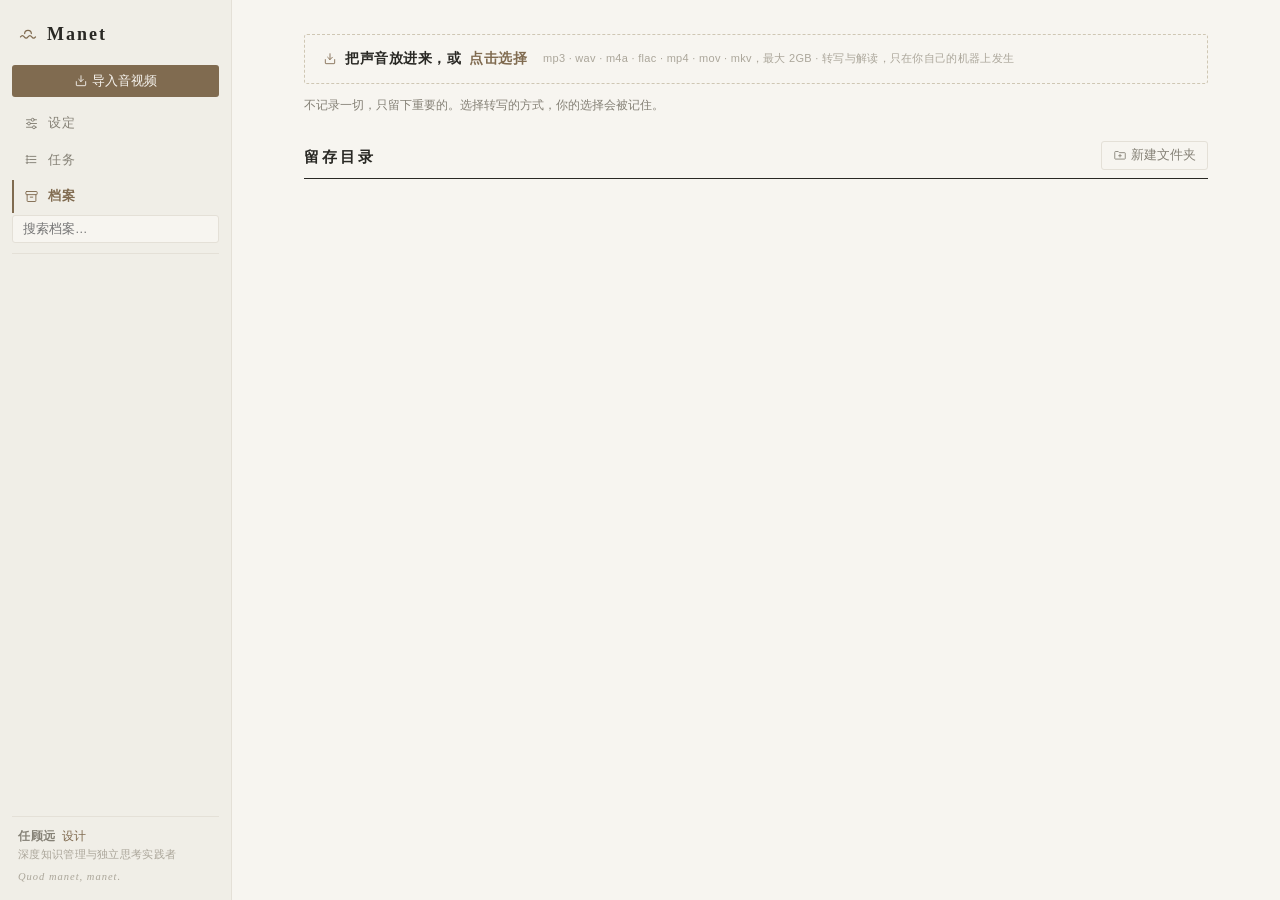
==== app/static/index.html @ 9076d41b "新建/重命名文件夹改用 Manet 输入弹窗 - 新增通用输入弹窗(标题、单行输入、Enter 确认、空值校验) - 替换首页新建文件夹、文件夹重命名与「移动到」内新建文件夹三处原生 prompt -" ====
<!DOCTYPE html>
<html lang="zh-CN">
<head>
<meta charset="UTF-8">
<meta name="viewport" content="width=device-width, initial-scale=1.0">
<title>Manet — 本地声音转写与解读</title>
<link rel="icon" href="data:image/svg+xml,%3Csvg xmlns='http://www.w3.org/2000/svg' viewBox='0 0 24 24' fill='none' stroke='%23806B50' stroke-width='1.5' stroke-linecap='round'%3E%3Cpath d='M8 11.5a4 4 0 0 1 8 0'/%3E%3Cpath d='M3 15.5q2.25 -3 4.5 0t4.5 0t4.5 0t4.5 0'/%3E%3C/svg%3E">
<script>
/* 主题先行:渲染前应用,避免夜间模式闪白 */
(function () {
  var p = localStorage.getItem("tw_theme") || "light";
  var n = p === "night" || (p === "auto" && matchMedia("(prefers-color-scheme: dark)").matches);
  document.documentElement.dataset.theme = n ? "night" : "light";
})();
</script>
<link rel="stylesheet" href="style.css?v=30">
</head>
<body>
<!-- ============ Manet 图标系统(sprite · 24 网格 · 线宽 1.5) ============ -->
<svg xmlns="http://www.w3.org/2000/svg" style="display:none" aria-hidden="true">
  <!-- 品牌标记:半圆落日 + 音波波纹地平线(波纹取代直线) -->
  <symbol id="i-mark" viewBox="0 0 24 24"><path d="M8 11.5a4 4 0 0 1 8 0"/><path d="M3 15.5q2.25 -3 4.5 0t4.5 0t4.5 0t4.5 0"/></symbol>
  <symbol id="i-archive" viewBox="0 0 24 24"><rect x="3" y="4" width="18" height="5" rx="1"/><path d="M5 9v10a1 1 0 0 0 1 1h12a1 1 0 0 0 1-1V9"/><line x1="10" y1="13" x2="14" y2="13"/></symbol>
  <symbol id="i-settings" viewBox="0 0 24 24"><line x1="4" y1="6" x2="11" y2="6"/><line x1="17" y1="6" x2="20" y2="6"/><circle cx="14" cy="6" r="2.4"/><line x1="4" y1="12" x2="5" y2="12"/><line x1="11" y1="12" x2="20" y2="12"/><circle cx="8" cy="12" r="2.4"/><line x1="4" y1="18" x2="13" y2="18"/><line x1="19" y1="18" x2="20" y2="18"/><circle cx="16" cy="18" r="2.4"/></symbol>
  <symbol id="i-import" viewBox="0 0 24 24"><path d="M4 13v6a1 1 0 0 0 1 1h14a1 1 0 0 0 1-1v-6"/><line x1="12" y1="3" x2="12" y2="13"/><polyline points="8 9 12 13 16 9"/></symbol>
  <symbol id="i-folder" viewBox="0 0 24 24"><path d="M3 7a1 1 0 0 1 1-1h5l2 2h9a1 1 0 0 1 1 1v9a1 1 0 0 1-1 1H4a1 1 0 0 1-1-1z"/></symbol>
  <symbol id="i-folder-new" viewBox="0 0 24 24"><path d="M3 7a1 1 0 0 1 1-1h5l2 2h9a1 1 0 0 1 1 1v9a1 1 0 0 1-1 1H4a1 1 0 0 1-1-1z"/><line x1="12" y1="11" x2="12" y2="15.5"/><line x1="9.8" y1="13.2" x2="14.2" y2="13.2"/></symbol>
  <symbol id="i-search" viewBox="0 0 24 24"><circle cx="11" cy="11" r="6.5"/><line x1="15.8" y1="15.8" x2="20" y2="20"/></symbol>
  <symbol id="i-more" viewBox="0 0 24 24"><circle class="f" cx="5" cy="12" r="1.6"/><circle class="f" cx="12" cy="12" r="1.6"/><circle class="f" cx="19" cy="12" r="1.6"/></symbol>
  <symbol id="i-back" viewBox="0 0 24 24"><polyline points="11 5 4 12 11 19"/><line x1="4" y1="12" x2="20" y2="12"/></symbol>
  <symbol id="i-edit" viewBox="0 0 24 24"><path d="M4 20l1.2-4.2L16.6 4.4a2 2 0 0 1 2.8 2.8L8 18.8z"/><line x1="14.6" y1="6.4" x2="17.4" y2="9.2"/></symbol>
  <symbol id="i-translate" viewBox="0 0 24 24"><line x1="4" y1="5" x2="13" y2="5"/><line x1="4" y1="9" x2="10" y2="9"/><line x1="17" y1="4" x2="17" y2="12"/><polyline points="14 9.5 17 12.5 20 9.5"/><line x1="7" y1="15" x2="20" y2="15"/><line x1="11" y1="19" x2="20" y2="19"/></symbol>
  <symbol id="i-globe" viewBox="0 0 24 24"><circle cx="12" cy="12" r="8"/><line x1="4" y1="12" x2="20" y2="12"/><path d="M12 4c2.5 2.4 4 5.1 4 8s-1.5 5.6-4 8c-2.5-2.4-4-5.1-4-8s1.5-5.6 4-8z"/></symbol>
  <symbol id="i-export" viewBox="0 0 24 24"><path d="M4 13v6a1 1 0 0 0 1 1h14a1 1 0 0 0 1-1v-6"/><line x1="12" y1="13" x2="12" y2="3"/><polyline points="8 7 12 3 16 7"/></symbol>
  <symbol id="i-mindmap" viewBox="0 0 24 24"><circle cx="6" cy="12" r="2.4"/><circle cx="17.5" cy="6" r="2.2"/><circle cx="17.5" cy="18" r="2.2"/><line x1="8.2" y1="10.9" x2="15.5" y2="7"/><line x1="8.2" y1="13.1" x2="15.5" y2="17"/></symbol>
  <symbol id="i-visual" viewBox="0 0 24 24"><line x1="4" y1="20" x2="20" y2="20"/><rect x="5.2" y="13" width="3.6" height="7" rx="1"/><rect x="10.2" y="9" width="3.6" height="11" rx="1"/><rect x="15.2" y="5" width="3.6" height="15" rx="1"/></symbol>
  <symbol id="i-read" viewBox="0 0 24 24"><path d="M2.5 12s3.5-6 9.5-6 9.5 6 9.5 6-3.5 6-9.5 6-9.5-6-9.5-6z"/><circle cx="12" cy="12" r="2.6"/></symbol>
  <symbol id="i-tasks" viewBox="0 0 24 24"><line x1="9" y1="7" x2="19" y2="7"/><line x1="9" y1="12" x2="19" y2="12"/><line x1="9" y1="17" x2="19" y2="17"/><circle class="f" cx="5" cy="7" r="1.4"/><circle class="f" cx="5" cy="12" r="1.4"/><circle class="f" cx="5" cy="17" r="1.4"/></symbol>
  <symbol id="i-title" viewBox="0 0 24 24"><line x1="5" y1="6" x2="19" y2="6"/><line x1="12" y1="6" x2="12" y2="19"/><line x1="9" y1="19" x2="15" y2="19"/></symbol>
  <symbol id="i-essay" viewBox="0 0 24 24"><rect x="5" y="3" width="14" height="18" rx="1.5"/><line x1="9.5" y1="7" x2="14.5" y2="7"/><line x1="8.5" y1="11" x2="15.5" y2="11"/><line x1="8.5" y1="14" x2="15.5" y2="14"/><line x1="8.5" y1="17" x2="13" y2="17"/></symbol>
  <symbol id="i-interpret" viewBox="0 0 24 24"><line x1="5" y1="4" x2="5" y2="20"/><line x1="5" y1="8" x2="7.5" y2="8"/><line x1="5" y1="15" x2="7.5" y2="15"/><line x1="11" y1="7" x2="20" y2="7"/><line x1="11" y1="12" x2="20" y2="12"/><line x1="11" y1="17" x2="17" y2="17"/></symbol>
  <symbol id="i-chat" viewBox="0 0 24 24"><path d="M4 6a2 2 0 0 1 2-2h12a2 2 0 0 1 2 2v8a2 2 0 0 1-2 2h-8l-4 4v-4H6a2 2 0 0 1-2-2z"/><path d="M10.6 8.6a1.7 1.7 0 1 1 2.4 1.9c-.6.3-1 .7-1 1.4"/><circle class="f" cx="12" cy="13.6" r="0.9"/></symbol>
  <symbol id="i-note" viewBox="0 0 24 24"><path d="M6 3h9l4 4v13a1 1 0 0 1-1 1H6a1 1 0 0 1-1-1V4a1 1 0 0 1 1-1z"/><path d="M15 3v4h4"/><line x1="8.5" y1="12" x2="15.5" y2="12"/><line x1="8.5" y1="16" x2="13" y2="16"/></symbol>
  <symbol id="i-play" viewBox="0 0 24 24"><path d="M8.5 5.5v13l10.5-6.5z"/></symbol>
  <symbol id="i-pause" viewBox="0 0 24 24"><line x1="9" y1="5.5" x2="9" y2="18.5"/><line x1="15" y1="5.5" x2="15" y2="18.5"/></symbol>
  <symbol id="i-volume" viewBox="0 0 24 24"><path d="M4 10v4h3l4 3.5v-11L7 10z"/><path d="M15 9.5a4 4 0 0 1 0 5"/><path d="M17.5 7.5a7 7 0 0 1 0 9"/></symbol>
  <symbol id="i-mute" viewBox="0 0 24 24"><path d="M4 10v4h3l4 3.5v-11L7 10z"/><line x1="16" y1="10" x2="20" y2="14"/><line x1="20" y1="10" x2="16" y2="14"/></symbol>
  <symbol id="i-speed" viewBox="0 0 24 24"><path d="M4.5 16.5a8.5 8.5 0 1 1 15 0"/><line x1="12" y1="16.5" x2="15.8" y2="11.6"/><circle class="f" cx="12" cy="16.5" r="1.4"/></symbol>
  <symbol id="i-done" viewBox="0 0 24 24"><circle cx="12" cy="12" r="8"/><polyline points="8.5 12.2 11 14.7 15.5 9.8"/></symbol>
  <symbol id="i-running" viewBox="0 0 24 24"><path d="M20 12a8 8 0 1 1-8-8"/></symbol>
  <symbol id="i-error" viewBox="0 0 24 24"><circle cx="12" cy="12" r="8"/><line x1="9.5" y1="9.5" x2="14.5" y2="14.5"/><line x1="14.5" y1="9.5" x2="9.5" y2="14.5"/></symbol>
  <symbol id="i-queue" viewBox="0 0 24 24"><circle cx="12" cy="12" r="8"/><circle class="f" cx="12" cy="12" r="1.6"/></symbol>
  <symbol id="i-wave" viewBox="0 0 24 24"><line x1="6" y1="10" x2="6" y2="14"/><line x1="10" y1="7" x2="10" y2="17"/><line x1="14" y1="4.5" x2="14" y2="19.5"/><line x1="18" y1="8.5" x2="18" y2="15.5"/></symbol>
  <symbol id="i-film" viewBox="0 0 24 24"><rect x="3" y="5" width="18" height="14" rx="1.5"/><line x1="7" y1="5" x2="7" y2="19"/><line x1="17" y1="5" x2="17" y2="19"/><line x1="3" y1="9.5" x2="7" y2="9.5"/><line x1="3" y1="14.5" x2="7" y2="14.5"/><line x1="17" y1="9.5" x2="21" y2="9.5"/><line x1="17" y1="14.5" x2="21" y2="14.5"/></symbol>
  <symbol id="i-punct" viewBox="0 0 24 24"><circle class="f" cx="8" cy="17" r="1.7"/><path d="M16 5c2 2.4 3 4.6 3 6.8 0 2.6-1.4 4.2-3.2 5.2"/></symbol>
  <symbol id="i-close" viewBox="0 0 24 24"><line x1="6" y1="6" x2="18" y2="18"/><line x1="18" y1="6" x2="6" y2="18"/></symbol>
  <symbol id="i-regen" viewBox="0 0 24 24"><path d="M20 12a8 8 0 1 1-2.5-5.8"/><polyline points="20 4 20 8.5 15.5 8.5"/></symbol>
  <symbol id="i-download" viewBox="0 0 24 24"><line x1="12" y1="4" x2="12" y2="14"/><polyline points="8 10 12 14 16 10"/><line x1="5" y1="19" x2="19" y2="19"/></symbol>
  <symbol id="i-fit" viewBox="0 0 24 24"><path d="M4 9V5a1 1 0 0 1 1-1h4"/><path d="M15 4h4a1 1 0 0 1 1 1v4"/><path d="M20 15v4a1 1 0 0 1-1 1h-4"/><path d="M9 20H5a1 1 0 0 1-1-1v-4"/></symbol>
  <symbol id="i-zoom-in" viewBox="0 0 24 24"><circle cx="11" cy="11" r="6.5"/><line x1="15.8" y1="15.8" x2="20" y2="20"/><line x1="11" y1="8.5" x2="11" y2="13.5"/><line x1="8.5" y1="11" x2="13.5" y2="11"/></symbol>
  <symbol id="i-zoom-out" viewBox="0 0 24 24"><circle cx="11" cy="11" r="6.5"/><line x1="15.8" y1="15.8" x2="20" y2="20"/><line x1="8.5" y1="11" x2="13.5" y2="11"/></symbol>
</svg>
<div id="app">

  <!-- ================= 侧边栏 ================= -->
  <aside id="sidebar">
    <div class="logo"><svg class="icon icon-20 logo-mark"><use href="#i-mark"/></svg>Manet</div>
    <button id="btn-side-upload" class="btn primary side-btn"><svg class="icon"><use href="#i-import"/></svg>导入音视频</button>
    <div id="nav-settings" class="nav-item"><svg class="icon"><use href="#i-settings"/></svg>设定</div>
    <div id="nav-jobs" class="nav-item" title="任务中心"><svg class="icon"><use href="#i-tasks"/></svg>任务<span id="nav-jobs-count" class="nav-count"></span></div>
    <div id="nav-home" class="nav-item active"><svg class="icon"><use href="#i-archive"/></svg>档案</div>
    <div class="side-search">
      <input id="search-input" type="search" placeholder="搜索档案…">
    </div>
    <div id="side-list" class="side-list"></div>
    <div class="side-foot">
      <div class="ab-name">任顾远<span>设计</span></div>
      <div>深度知识管理与独立思考实践者</div>
      <div class="ab-motto">Quod manet, manet.</div>
    </div>
  </aside>

  <!-- ================= 内容区 ================= -->
  <main id="main">

    <!-- ---------- 内容库(首页) ---------- -->
    <section id="view-home" class="view">
      <div class="home-scroll">
        <div id="dropzone" class="home-hero">
          <h2><svg class="icon icon-14" style="color:var(--accent)"><use href="#i-import"/></svg> 把声音放进来，或 <span class="link">点击选择</span></h2>
          <p class="hint">mp3 · wav · m4a · flac · mp4 · mov · mkv，最大 2GB ·
          转写与解读，只在你自己的机器上发生</p>
        </div>
        <div class="home-options">
          <div class="muted" style="font-size:12px">
            不记录一切，只留下重要的。选择转写的方式，你的选择会被记住。
          </div>
        </div>
        <div class="home-list-head">
          <h3>留存目录</h3>
          <span id="home-count" class="count"></span>
          <div class="spacer"></div>
          <button id="btn-new-folder" class="btn ghost sm"><svg class="icon"><use href="#i-folder-new"/></svg>新建文件夹</button>
        </div>
        <div id="folder-bar" class="folder-bar"></div>
        <div id="home-grid" class="card-grid"></div>
      </div>
    </section>

    <!-- ---------- 详情页(工作台) ---------- -->
    <section id="view-detail" class="view" hidden>

      <!-- 顶栏:返回 + 标题 + 操作 -->
      <div class="detail-topbar">
        <button id="btn-back" class="icon-btn" title="返回档案"><svg class="icon icon-18"><use href="#i-back"/></svg></button>
        <div class="title-block">
          <h2 id="detail-title" contenteditable="plaintext-only" title="点击可改名"></h2>
          <div id="detail-meta"></div>
        </div>
        <div class="topbar-actions">
          <button id="btn-aititle" class="btn ghost sm" title="换一个 AI 标题"><svg class="icon"><use href="#i-title"/></svg>新标题</button>
          <button id="btn-mindmap" class="btn ghost sm" title="思维导图"><svg class="icon"><use href="#i-mindmap"/></svg>脑图</button>
          <button id="btn-essay" class="btn ghost sm" title="把转写稿改写为精炼随笔"><svg class="icon"><use href="#i-essay"/></svg>随笔</button>
          <button id="btn-visual" class="btn ghost sm" title="把全文提炼成一张视觉卡片"><svg class="icon"><use href="#i-visual"/></svg>视觉化</button>
          <button id="btn-analyze" class="btn primary sm" title="AI 通读留存:摘要 / 章节 / 待办 / 关键词"><svg class="icon"><use href="#i-interpret"/></svg>AI 解读</button>
          <button id="btn-export" class="btn ghost sm"><svg class="icon"><use href="#i-export"/></svg>导出</button>
          <div class="dropdown">
            <button id="btn-more" class="btn ghost sm" title="更多操作"><svg class="icon"><use href="#i-more"/></svg></button>
            <div id="more-menu" class="dropdown-menu" hidden>
              <a id="menu-srt">导出 SRT 字幕</a>
              <a id="menu-burn">封装软字幕视频</a>
              <div class="cm-sep"></div>
              <a id="menu-move">移动到…</a>
              <a id="menu-polish">标点恢复</a>
              <a id="menu-retranscribe">重新转写…</a>
              <div class="cm-sep"></div>
              <a id="menu-delete" class="danger">删除档案…</a>
            </div>
          </div>
        </div>
      </div>

      <!-- 主体:左转写稿 + 右面板 -->
      <div class="detail-body">
        <div class="detail-left">
          <div class="video-display">
            <video id="player" playsinline></video>
          </div>
          <div class="transcript-toolbar">
            <button id="btn-translate" class="btn ghost sm"><svg class="icon"><use href="#i-translate"/></svg>翻译</button>
            <svg class="icon icon-14 lang-mark" title="显示语言"><use href="#i-globe"/></svg>
            <div class="seg-ctrl" id="lang-ctrl">
              <button data-mode="orig" class="active">原文</button>
              <button data-mode="zh">中文</button>
              <button data-mode="both">双语</button>
            </div>
            <div class="spacer"></div>
            <input id="transcript-search" class="tsearch" type="search" placeholder="搜索正文…">
            <button id="btn-read" class="btn ghost sm" title="阅读模式：点击正文不再跳转，可选中文本标注"><svg class="icon"><use href="#i-read"/></svg>阅读</button>
            <button id="btn-edit" class="btn ghost sm"><svg class="icon"><use href="#i-edit"/></svg>编辑</button>
            <button id="btn-save-edit" class="btn primary sm" hidden>保存修改</button>
          </div>
          <div id="transcript" class="transcript">
            <div class="empty-hint">加载中…</div>
          </div>
        </div>

        <div class="detail-right">
          <div class="tabs">
            <button class="tab active" data-tab="ai">解读</button>
            <button class="tab" data-tab="chat">问答</button>
            <button class="tab" data-tab="notes">札记</button>
            <button class="tab" data-tab="annot">批注<span id="annot-count" class="tab-count"></span></button>
            <button class="tab" data-tab="visual">视觉化<span id="visual-count" class="tab-count"></span></button>
          </div>
          <div id="tab-ai" class="tab-pane">
            <div id="ai-status" class="ai-status" hidden></div>
            <div id="ai-content" class="ai-content">
              <div class="empty-hint">点击右上角「AI 解读」——<br>摘要、章节速览、待办与关键词。</div>
            </div>
          </div>
          <div id="tab-chat" class="tab-pane" hidden>
            <div id="chat-messages" class="chat-messages">
              <div class="empty-hint">向这段留存提问，比如：<br>「这场发布会的主角是谁？」「总结一下关于小布的部分」<br>它不插话、不评判，只引用内容回答。</div>
            </div>
            <div class="chat-input-row">
              <textarea id="chat-input" rows="1" placeholder="输入问题，Enter 发送…"></textarea>
              <button id="btn-chat-send" class="btn primary sm">发送</button>
            </div>
          </div>
          <div id="tab-notes" class="tab-pane" hidden>
            <textarea id="my-notes" class="my-notes" placeholder="此刻的理解，值得留下。自动保存…"></textarea>
            <div id="notes-status" class="notes-status"></div>
          </div>
          <div id="tab-visual" class="tab-pane" hidden>
            <div id="visual-list" class="visual-list">
              <div class="empty-hint">点右上角「视觉化」把全文提炼成一张卡片，<br>或在阅读模式下选中一段文字单独视觉化。</div>
            </div>
          </div>
          <div id="tab-annot" class="tab-pane" hidden>
            <div id="annot-list" class="annot-list">
              <div class="empty-hint">阅读模式下选中文本，可高亮或写下评论。<br>所有批注会汇总在这里。</div>
            </div>
          </div>
        </div>
      </div>

      <!-- 底部播放器栏(固定) -->
      <div id="player-bar" class="player-bar">
        <button id="pb-play" class="pb-btn" title="播放/暂停(空格)"><svg class="icon icon-18"><use href="#i-play"/></svg></button>
        <span id="pb-cur" class="pb-time">00:00</span>
        <input id="pb-seek" type="range" min="0" max="1000" value="0" class="pb-seek">
        <span id="pb-dur" class="pb-time">00:00</span>
        <svg class="icon icon-14 speed-mark" title="播放倍速"><use href="#i-speed"/></svg>
        <select id="pb-speed" class="pb-speed" title="播放倍速">
          <option value="0.5">0.5×</option>
          <option value="0.75">0.75×</option>
          <option value="1" selected>1×</option>
          <option value="1.25">1.25×</option>
          <option value="1.5">1.5×</option>
          <option value="2">2×</option>
        </select>
        <button id="pb-mute" class="pb-btn" title="静音"><svg class="icon icon-18"><use href="#i-volume"/></svg></button>
      </div>
    </section>
  </main>
</div>

<!-- ============ 设置弹窗 ============ -->
<div id="settings-overlay" class="modal-overlay" hidden>
  <div class="modal-card">
    <div class="modal-head">
      <span class="mm-title"><svg class="icon"><use href="#i-settings"/></svg> 设定</span>
      <div class="spacer"></div>
      <button id="set-close" class="icon-btn" title="关闭"><svg class="icon"><use href="#i-close"/></svg></button>
    </div>
    <div class="modal-body">
      <div class="field-row" style="align-items:center;margin-bottom:6px">
        <label style="margin:0;flex-shrink:0">界面主题</label>
        <div class="spacer"></div>
        <div class="seg-ctrl" id="theme-ctrl">
          <button data-mode="light">昼</button>
          <button data-mode="night">夜</button>
          <button data-mode="auto">跟随系统</button>
        </div>
      </div>
      <!-- ── 板块一:模型设置 ── -->
      <div class="set-section first">
        <h5>模型设置</h5>
        <label>AI 服务地址(OpenAI 兼容格式)</label>
        <input id="set-base" type="text" placeholder="http://localhost:23333/v1">
        <label>API Key</label>
        <input id="set-key" type="password" autocomplete="off" placeholder="不需要则留空">
        <label>模型</label>
        <div class="field-row">
          <input id="set-model" list="model-list" placeholder="如 deepseek:deepseek-chat">
          <button id="set-fetch" class="btn ghost sm">获取可选模型</button>
        </div>
        <datalist id="model-list"></datalist>
        <label>转写引擎</label>
        <select id="set-asr" class="set-select">
          <option value="whisper">Whisper(多语种，推荐日语/英语内容)</option>
          <option value="paraformer">Paraformer(中文推荐，自带标点和说话人区分)</option>
          <option value="sensevoice">SenseVoice(速度最快，标点由 AI 补全)</option>
        </select>
      </div>

      <!-- ── 板块二:改写设置 ── -->
      <div class="set-section">
        <h5>改写设置</h5>
        <label>翻译引擎</label>
        <div class="seg-ctrl" id="tr-mode-ctrl" style="width:100%">
          <button data-mode="local" class="active" style="flex:1">本地模型（免费、离线）</button>
          <button data-mode="api" style="flex:1">API 服务(同上)</button>
        </div>
        <div id="tr-local-box" style="margin-top:8px">
          <div class="field-row">
            <button id="btn-dl-local" class="btn ghost sm"><svg class="icon"><use href="#i-download"/></svg>下载 / 更新模型</button>
            <span id="local-model-status" class="muted" style="font-size:11.5px;align-self:center"></span>
          </div>
          <div style="margin-top:6px">
            <span class="link" id="btn-toggle-repo" style="font-size:11.5px">更换模型仓库 ▸</span>
            <input id="set-local-repo" type="text" hidden placeholder="HF 仓库，如 mlx-community/Qwen2.5-3B-Instruct-4bit">
          </div>
        </div>
        <label class="check-row" style="margin-top:12px">
          <input type="checkbox" id="set-polish"> 转写后自动用 AI 恢复标点
        </label>
        <label style="margin-top:12px">随笔生成提示词</label>
        <textarea id="set-essay-prompt" rows="5" placeholder="留空使用默认。占位符 {transcript} 会被替换为转写稿全文。"></textarea>
        <p class="muted tiny" style="margin-top:4px">自定义随笔的写作要求;留空则使用内置默认提示词。</p>
      </div>

      <div id="set-result" class="set-result"></div>
      <p class="muted tiny">所有设定只留在本机，修改后立即生效。</p>
    </div>
    <div class="modal-foot">
      <button id="set-test" class="btn ghost">测试连接</button>
      <div class="spacer"></div>
      <button id="set-save" class="btn primary">保存</button>
    </div>
  </div>
</div>

<!-- ============ 新建转写配置弹窗 ============ -->
<div id="new-overlay" class="modal-overlay" hidden>
  <div class="modal-card">
    <div class="modal-head">
      <span class="mm-title" id="new-title">留下这段声音</span>
      <div class="spacer"></div>
      <button id="new-close" class="icon-btn" title="关闭"><svg class="icon"><use href="#i-close"/></svg></button>
    </div>
    <div class="modal-body">
      <div id="new-file" class="new-file"></div>
      <label>转写引擎</label>
      <select id="new-engine" class="set-select">
        <option value="whisper">Whisper(多语种，推荐日语/英语内容)</option>
        <option value="paraformer">Paraformer(中文推荐，自带标点和说话人区分)</option>
        <option value="sensevoice">SenseVoice(速度最快，标点由 AI 补全)</option>
      </select>
      <label>语言</label>
      <select id="new-language" class="set-select">
        <option value="">自动检测</option>
        <option value="zh">中文</option>
        <option value="en">英文</option>
        <option value="ja">日文</option>
        <option value="ko">韩文</option>
        <option value="yue">粤语</option>
      </select>
      <label class="check-row" style="margin-top:14px">
        <input type="checkbox" id="new-translate"> 转写完成后自动翻译成中文
      </label>
      <label style="margin-top:14px">热词（可选，逗号分隔，提升专有名词识别）</label>
      <input id="new-hotwords" type="text" placeholder="如：ColorOS、小布、王小明">
      <p class="muted tiny">你的选择会被记住，下次自动填好。不是所有话都值得留下，但有些必须仍在。</p>
    </div>
    <div class="modal-foot">
      <button id="new-cancel" class="btn ghost">取消</button>
      <div class="spacer"></div>
      <button id="new-start" class="btn primary">开始转写</button>
    </div>
  </div>
</div>

<!-- ============ 思维导图弹窗 ============ -->
<div id="mm-overlay" class="modal-overlay" hidden>
  <div class="modal-card" style="width:88vw;height:82vh;max-width:none;max-height:none">
    <div class="modal-head">
      <span class="mm-title"><svg class="icon"><use href="#i-mindmap"/></svg> 思维导图</span>
      <span id="mm-status" class="muted" style="font-size:12px"></span>
      <div class="spacer"></div>
      <span class="zoom-ctrl">
        <button id="mm-zoom-out" class="icon-btn" title="缩小"><svg class="icon"><use href="#i-zoom-out"/></svg></button>
        <button id="mm-zoom-in" class="icon-btn" title="放大"><svg class="icon"><use href="#i-zoom-in"/></svg></button>
      </span>
      <button id="mm-fit" class="btn ghost sm"><svg class="icon"><use href="#i-fit"/></svg>适应</button>
      <button id="mm-regen" class="btn ghost sm"><svg class="icon"><use href="#i-regen"/></svg>重新生成</button>
      <button id="mm-export" class="btn ghost sm"><svg class="icon"><use href="#i-download"/></svg>PNG</button>
      <button id="mm-close" class="icon-btn" title="关闭(Esc)"><svg class="icon"><use href="#i-close"/></svg></button>
    </div>
    <div id="mm-wrap" style="flex:1;min-height:0;background:var(--paper2);overflow:hidden;border-radius:0 0 5px 5px">
      <svg id="mm-svg" style="width:100%;height:100%;display:block;cursor:grab"></svg>
    </div>
  </div>
</div>

<!-- ============ 随笔弹窗 ============ -->
<div id="essay-overlay" class="modal-overlay" hidden>
  <div class="modal-card" style="width:min(860px,92vw);height:82vh;max-width:none;max-height:none">
    <div class="modal-head">
      <span class="mm-title"><svg class="icon"><use href="#i-essay"/></svg> 随笔</span>
      <span id="essay-status" class="muted" style="font-size:12px"></span>
      <div class="spacer"></div>
      <button id="essay-regen" class="btn ghost sm"><svg class="icon"><use href="#i-regen"/></svg>重新生成</button>
      <button id="essay-export-obsidian" class="btn ghost sm"><svg class="icon"><use href="#i-note"/></svg>导出 Obsidian</button>
      <button id="essay-close" class="icon-btn" title="关闭(Esc)"><svg class="icon"><use href="#i-close"/></svg></button>
    </div>
    <div id="essay-body" class="essay-body"></div>
  </div>
</div>

<!-- 任务球 + 任务中心 -->
<button id="job-fab" class="job-fab" hidden title="任务中心">
  <span id="job-fab-icon"></span><span id="job-fab-count"></span>
</button>
<div id="jobs-overlay" class="modal-overlay" hidden>
  <div class="modal-card jobs-card">
    <div class="modal-head">
      <span class="mm-title"><svg class="icon"><use href="#i-tasks"/></svg> 任务</span>
      <div class="spacer"></div>
      <button id="jobs-clear" class="btn ghost sm" title="清除任务记录">
        <svg class="icon icon-14"><use href="#i-archive"/></svg>清除记录
      </button>
      <button id="jobs-close" class="icon-btn" title="关闭"><svg class="icon"><use href="#i-close"/></svg></button>
    </div>
    <div id="jobs-filters" class="jobs-filters"></div>
    <div id="jobs-list" class="jobs-list"></div>
  </div>
</div>

<!-- 清除任务记录 -->
<div id="clear-overlay" class="modal-overlay on-top" hidden>
  <div class="modal-card" style="width:420px">
    <div class="modal-head">
      <span class="mm-title"><svg class="icon"><use href="#i-archive"/></svg> 清除任务记录</span>
      <div class="spacer"></div>
      <button id="clear-close" class="icon-btn" title="关闭"><svg class="icon"><use href="#i-close"/></svg></button>
    </div>
    <div class="modal-body">
      <p class="clear-lead">清除选定时间之前的任务记录，以及这些记录的录音、转写与衍生内容。此操作不可恢复。</p>
      <div class="seg-ctrl clear-days" id="clear-days">
        <button data-days="3">3 天前</button>
        <button data-days="7" class="active">7 天前</button>
        <button data-days="30">30 天前</button>
      </div>
      <p class="muted tiny" id="clear-estimate"></p>
      <p class="muted tiny">正在使用、排队或运行中的任务会自动保留。</p>
    </div>
    <div class="modal-foot">
      <div class="spacer"></div>
      <button id="clear-cancel" class="btn ghost">取消</button>
      <button id="clear-confirm" class="btn ghost danger">清除记录</button>
    </div>
  </div>
</div>

<!-- 通用确认 -->
<div id="confirm-overlay" class="modal-overlay on-top" hidden>
  <div class="modal-card" style="width:400px">
    <div class="modal-head">
      <span class="mm-title"><svg class="icon"><use id="confirm-icon" href="#i-mark"/></svg> <span id="confirm-title">确认</span></span>
      <div class="spacer"></div>
      <button id="confirm-close" class="icon-btn" title="关闭"><svg class="icon"><use href="#i-close"/></svg></button>
    </div>
    <div class="modal-body">
      <p class="clear-lead" id="confirm-text"></p>
    </div>
    <div class="modal-foot">
      <div class="spacer"></div>
      <button id="confirm-cancel" class="btn ghost">取消</button>
      <button id="confirm-ok" class="btn ghost danger">确定</button>
    </div>
  </div>
</div>

<!-- 通用输入 -->
<div id="input-overlay" class="modal-overlay on-top" hidden>
  <div class="modal-card" style="width:400px">
    <div class="modal-head">
      <span class="mm-title"><svg class="icon"><use id="input-icon" href="#i-folder-new"/></svg> <span id="input-title">新建文件夹</span></span>
      <div class="spacer"></div>
      <button id="input-close" class="icon-btn" title="关闭"><svg class="icon"><use href="#i-close"/></svg></button>
    </div>
    <div class="modal-body">
      <input id="input-field" type="text" autocomplete="off">
      <p class="muted tiny" id="input-hint"></p>
    </div>
    <div class="modal-foot">
      <div class="spacer"></div>
      <button id="input-cancel" class="btn ghost">取消</button>
      <button id="input-ok" class="btn primary">确定</button>
    </div>
  </div>
</div>

<!-- 导出弹窗 -->
<div id="export-overlay" class="modal-overlay" hidden>
  <div class="modal-card" style="width:460px">
    <div class="modal-head">
      <span class="mm-title"><svg class="icon"><use href="#i-export"/></svg> 导出</span>
      <div class="spacer"></div>
      <button id="export-close" class="icon-btn" title="关闭"><svg class="icon"><use href="#i-close"/></svg></button>
    </div>
    <div class="modal-body">
      <div class="set-section first">
        <h5>导出内容</h5>
        <div class="check-grid">
          <label class="check-row"><input type="checkbox" id="ex-original" checked> 原文</label>
          <label class="check-row"><input type="checkbox" id="ex-translation"> 译文</label>
          <label class="check-row"><input type="checkbox" id="ex-timestamps" checked> 时间戳</label>
          <label class="check-row"><input type="checkbox" id="ex-highlights"> 高亮</label>
          <label class="check-row"><input type="checkbox" id="ex-comments"> 评论</label>
          <label class="check-row"><input type="checkbox" id="ex-analysis"> AI 解读</label>
          <label class="check-row"><input type="checkbox" id="ex-chat"> 问答</label>
          <label class="check-row"><input type="checkbox" id="ex-notes"> 札记</label>
        </div>
        <p class="muted tiny" id="ex-hint" style="margin-top:8px">Markdown 格式，原文分段与转写框一致。</p>
      </div>
      <div class="set-section">
        <h5>导出文件夹</h5>
        <input id="ex-dir" type="text" list="ex-dir-history" placeholder="~/Downloads/Manet">
        <datalist id="ex-dir-history"></datalist>
        <p class="muted tiny">本机路径;文件夹不存在时自动创建。历史路径会记住。</p>
      </div>
    </div>
    <div class="modal-foot">
      <div class="spacer"></div>
      <button id="ex-save" class="btn primary"><svg class="icon"><use href="#i-download"/></svg>导出</button>
    </div>
  </div>
</div>

<!-- 视觉化详情 -->
<div id="visual-overlay" class="modal-overlay" hidden>
  <div class="modal-card" style="width:min(920px,92vw);height:88vh;max-width:none;max-height:none">
    <div class="modal-head">
      <span class="mm-title"><svg class="icon"><use href="#i-visual"/></svg> 视觉化</span>
      <span id="visual-kind" class="muted" style="font-size:11.5px"></span>
      <div class="spacer"></div>
      <button id="visual-full" class="btn ghost sm" hidden><svg class="icon"><use href="#i-visual"/></svg>全文视觉化</button>
      <button id="visual-regen" class="btn ghost sm"><svg class="icon"><use href="#i-regen"/></svg>重新生成</button>
      <button id="visual-png" class="btn ghost sm"><svg class="icon"><use href="#i-download"/></svg>PNG</button>
      <button id="visual-close" class="icon-btn" title="关闭"><svg class="icon"><use href="#i-close"/></svg></button>
    </div>
    <div id="visual-body" class="visual-body"></div>
  </div>
</div>

<!-- 阅读模式:选中文本后的批注浮条 -->
<div id="hl-toolbar" class="hl-toolbar" hidden>
  <button class="hl-btn" data-act="hl"><span class="hl-dot"></span>高亮</button>
  <button class="hl-btn" data-act="cmt">评论</button>
  <button class="hl-btn" data-act="vis">视觉化</button>
  <span class="hl-sep"></span>
  <button id="hl-remove" class="hl-remove" title="取消所选区间的高亮与评论">取消</button>
</div>

<!-- 评论编辑浮层 -->
<div id="cmt-editor" class="cmt-editor" hidden>
  <textarea id="cmt-text" rows="3" placeholder="写下你的评论…(⌘/Ctrl+Enter 保存)"></textarea>
  <div class="cmt-actions">
    <button id="cmt-cancel" class="btn ghost sm">取消</button>
    <button id="cmt-save" class="btn primary sm">保存</button>
  </div>
</div>

<!-- 卡片管理菜单 -->
<div id="card-menu" class="dropdown-menu floating" hidden></div>

<input type="file" id="file-input" hidden>
<div id="toast" class="toast" hidden></div>
<script src="visual.js?v=2"></script>
<script src="app.js?v=32"></script>
</body>
</html>
---- app/static/style.css ----
/* ============ Light Academia × Editorial Design ============
   暖白底 · 墨灰字 · 复古棕点缀 · 细分隔线 · 宋体正文
   层级靠排版与留白建立,不靠色块与圆角。 */
:root {
  --bg: #F7F5F0;          /* 页面背景:暖白 */
  --side: #F0EEE7;        /* 侧边栏:象牙白 */
  --card: #FFFFFF;        /* 内容区域:纯白 */
  --border: #E4E0D7;      /* 分隔线:浅暖灰 */
  --text: #292824;        /* 主要文字:墨灰 */
  --text-2: #858176;      /* 次要文字:灰褐 */
  --text-3: #ABA69A;      /* 弱化元数据 */
  --accent: #806B50;      /* 强调色:复古棕 */
  --accent-soft: #EFEBE1; /* 强调浅底 */
  --hover: #F2EFE7;       /* 悬停暖底 */
  --danger: #A6503C;      /* 砖红 */
  --ok: #6E8B5E;          /* 鼠尾草绿 */
  --warn: #9A7B2F;        /* 赭黄 */
  --radius: 3px;
  --sidebar-w: 232px;
  /* 动效令牌:短、轻、减速落地 */
  --t-fast: .16s;
  --t-base: .26s;
  --t-slow: .36s;
  --ease-out: cubic-bezier(.25, .8, .3, 1);
  --field: #FFFFFF;        /* 输入面 */
  --paper2: #FBFAF6;       /* 纸面(随笔/脑图/toast) */
  --line-warm: #CFC7B4;    /* 暖细线(导入栏/脑图连线) */
  --input-border: #C6BFAE; /* 输入/复选描边 */
  --on-accent: #F7F5F0;    /* 强调面上的字 */
  --sans: -apple-system, "SF Pro Text", "PingFang SC", "Helvetica Neue", sans-serif;
  --serif: "Songti SC", "Noto Serif CJK SC", "Source Han Serif SC", "STSong", "SimSun", serif;
}

[hidden] { display: none !important; }
* { box-sizing: border-box; margin: 0; padding: 0; }

/* ============ 图标系统:24 网格 · 线宽 1.5 · currentColor 取色 ============ */
.icon {
  width: 16px; height: 16px; flex-shrink: 0;
  stroke: currentColor; fill: none;
  stroke-width: 1.5; stroke-linecap: round; stroke-linejoin: round;
  vertical-align: -3px;
}
.icon .f { fill: currentColor; stroke: none; }   /* 局部填充:状态点/瞳孔 */
.icon-14 { width: 14px; height: 14px; }
.icon-18 { width: 18px; height: 18px; }
.icon-20 { width: 20px; height: 20px; }
.icon.spin { animation: spin .9s linear infinite; }
.btn .icon { width: 14px; height: 14px; }
.nav-item .icon { width: 15px; height: 15px; }
.icon-btn .icon { width: 17px; height: 17px; vertical-align: -3px; }
.pb-btn .icon { width: 18px; height: 18px; vertical-align: 0; }
button:disabled .icon, .btn:disabled .icon { opacity: .45; }
.icon.on-dark, .on-dark .icon { color: #F7F5F0; }   /* 深色媒体画面适配 */
.logo { display: flex; align-items: center; gap: 9px; }
.logo-mark { color: var(--accent); }
.nav-item { display: flex; align-items: center; gap: 9px; }
.lang-mark, .speed-mark { color: var(--text-3); }
.card-menu-btn .icon { vertical-align: -2px; }
#job-fab-icon { display: flex; }
.mm-title { display: inline-flex; align-items: center; gap: 7px; }
.f-chip { display: inline-flex; align-items: center; gap: 6px; }
.home-hero h2 { display: flex; align-items: center; gap: 8px; }
.job-row .j-icon { display: flex; color: var(--accent); }
.job-row.err .j-icon { color: var(--danger); }
.job-row.done .j-icon { color: var(--ok); }
.job-row.paused .j-icon { color: var(--warn); }
.job-row.stop .j-icon { color: var(--text-3); }
html, body { height: 100%; }
body {
  font-family: var(--sans);
  font-size: 14px; line-height: 1.6;
  background: var(--bg); color: var(--text); overflow: hidden;
}
#app { display: flex; height: 100vh; }

/* ================= 侧边栏 ================= */
#sidebar {
  width: var(--sidebar-w); flex-shrink: 0; background: var(--side);
  border-right: 1px solid var(--border);
  display: flex; flex-direction: column; padding: 18px 12px 12px;
}
.logo {
  font-family: var(--serif); font-size: 18px; font-weight: 700;
  padding: 2px 6px 16px; letter-spacing: 2px; color: var(--text);
}
.logo span { color: var(--accent); font-weight: 400; margin-left: 4px; font-style: italic; }

.btn {
  border: none; border-radius: var(--radius); cursor: pointer; font-size: 13px;
  padding: 7px 14px; transition: color var(--t-fast), background var(--t-fast), border-color var(--t-fast);
  font-family: inherit; display: inline-flex; align-items: center; gap: 4px;
}
.btn.primary { background: var(--accent); color: var(--on-accent); }
.btn.primary:hover { background: #6B5840; }
.btn.primary:disabled { background: #C9BDA9; cursor: not-allowed; }
.btn.ghost { background: transparent; border: 1px solid var(--border); color: var(--text-2); }
.btn.ghost:hover { border-color: var(--accent); color: var(--accent); }
.btn.ghost:disabled { color: #C6C0B2; cursor: not-allowed; }
.btn.sm { padding: 5px 11px; font-size: 12.5px; }
.btn.danger { color: var(--danger); border-color: #E3C9C2; }
.btn.danger:hover { background: #F6EDEA; }
.btn.on { background: var(--accent-soft); color: var(--accent); border-color: var(--accent); }

/* 阅读模式:正文可自由选中,不再有可点击的悬停暗示 */
.reading .para { cursor: text; }
.reading .para:hover { background: transparent; }

/* 正文批注:高亮=单一鼠尾草绿底;评论=复古棕虚线下划线 */
.seg.hl { background: #E3ECE0; box-shadow: 0 0 0 1px #E3ECE0; }
[data-theme="night"] .seg.hl { background: #33423A; box-shadow: 0 0 0 1px #33423A; }
.seg.cm { text-decoration: underline dashed var(--accent); text-decoration-thickness: 1px; text-underline-offset: 4px; }

/* 选中文本后的批注浮条 */
.hl-toolbar {
  position: fixed; z-index: 90; display: flex; align-items: center; gap: 10px;
  background: var(--paper2); border: 1px solid var(--border);
  border-left: 2px solid var(--accent); border-radius: var(--radius);
  padding: 6px 11px; box-shadow: 0 3px 14px rgba(41, 40, 36, .10);
}
.hl-btn { display: inline-flex; align-items: center; gap: 6px; border: none; background: transparent;
  font-size: 11.5px; color: var(--text); cursor: pointer; letter-spacing: .5px; padding: 0; }
.hl-btn:hover { color: var(--accent); }
.hl-dot { width: 13px; height: 13px; border-radius: 50%; background: #8FB58A; border: 1px solid rgba(41,40,36,.14); }
.hl-sep { width: 1px; height: 15px; background: var(--border); }
.hl-remove { border: none; background: transparent; font-size: 11.5px; color: var(--text-2); cursor: pointer; letter-spacing: .5px; }
.hl-remove:hover { color: var(--danger); }

/* 评论编辑浮层 */
.cmt-editor {
  position: fixed; z-index: 91; width: 320px; display: flex; flex-direction: column; gap: 8px;
  background: var(--paper2); border: 1px solid var(--border); border-left: 2px solid var(--accent);
  border-radius: var(--radius); padding: 10px 12px; box-shadow: 0 3px 14px rgba(41, 40, 36, .10);
}
.cmt-editor textarea {
  width: 100%; resize: vertical; min-height: 64px; border: 1px solid var(--border);
  border-radius: var(--radius); padding: 7px 9px; font-size: 12.5px; line-height: 1.7;
  font-family: inherit; background: var(--field); color: var(--text);
}
.cmt-editor textarea:focus { outline: none; border-color: var(--accent); }
.cmt-actions { display: flex; justify-content: flex-end; gap: 6px; }

/* 批注清单(右栏) */
.annot-list { flex: 1; overflow-y: auto; padding: 6px 16px 16px; }
.annot-item { padding: 12px 2px; border-bottom: 1px solid var(--border); }
.an-head { display: flex; align-items: baseline; gap: 10px; margin-bottom: 6px; }
.an-kind { font-size: 10.5px; color: var(--accent); letter-spacing: 1.5px; }
.an-time { margin-left: auto; font-size: 10.5px; color: var(--text-3); font-variant-numeric: tabular-nums; }
/* 原文=引文格式(左侧细线引用);用户评论=普通正文格式 */
.an-text {
  font-family: var(--serif); font-size: 13.5px; line-height: 1.9; color: var(--text-2);
  border-left: 2px solid var(--border); padding: 2px 0 2px 11px;
}
.an-cmt { margin-top: 9px; font-size: 13px; line-height: 1.8; color: var(--text); }
.an-acts { display: flex; gap: 14px; margin-top: 8px; }
.an-acts button { border: none; background: transparent; font-size: 11.5px; color: var(--text-2); cursor: pointer; letter-spacing: .5px; padding: 0; }
.an-acts button:hover { color: var(--accent); }
.an-acts button.an-del { margin-left: auto; }
.an-acts button.an-del:hover { color: var(--danger); }

/* 定位闪烁 */
.para.locate-flash { background: var(--accent-soft); border-radius: var(--radius); }
.tab-count { font-size: 10px; color: var(--accent); margin-left: 3px; }

.side-btn { width: 100%; margin-bottom: 8px; justify-content: center; }

.nav-item {
  padding: 6px 10px; border-left: 2px solid transparent;
  font-size: 13px; cursor: pointer; color: var(--text-2);
  margin: 2px 0; transition: color var(--t-fast), border-color var(--t-fast); letter-spacing: .5px;
}
.nav-item:hover { color: var(--text); }
.nav-item.active { border-left-color: var(--accent); color: var(--accent); font-weight: 600; }
.nav-count { margin-left: auto; font-size: 10.5px; color: var(--text-3); letter-spacing: .5px; }
.nav-count.live { color: var(--warn); }

.side-search input {
  width: 100%; padding: 6px 10px; border: 1px solid var(--border);
  border-radius: var(--radius); font-size: 12.5px; background: var(--bg); color: var(--text);
}
.side-search input { transition: border-color var(--t-fast), background var(--t-fast); }
.side-search input:focus { outline: none; border-color: var(--accent); background: var(--field); }

.side-list { flex: 1; overflow-y: auto; margin-top: 10px; border-top: 1px solid var(--border); padding-top: 6px; }
.side-item {
  display: flex; align-items: center; gap: 7px; padding: 7px 9px;
  border-radius: var(--radius); cursor: pointer; font-size: 12.5px; margin-bottom: 1px;
  transition: background var(--t-fast); color: var(--text-2);
}
.side-item:hover { background: var(--hover); color: var(--text); }
.side-item.active { background: var(--accent-soft); color: var(--accent); }
.side-item .s-title { flex: 1; overflow: hidden; text-overflow: ellipsis; white-space: nowrap; }
.side-item .s-dur { font-size: 10.5px; color: var(--text-3); flex-shrink: 0; letter-spacing: .5px; }
/* 侧栏左下「关于」区:作者标识 + 身份行 + 铭文 */
.side-foot {
  font-size: 10.5px; color: var(--text-3); text-align: left;
  padding: 10px 6px 2px; margin-top: 8px; border-top: 1px solid var(--border);
  line-height: 1.7; letter-spacing: .3px;
}
.side-foot .ab-name { font-size: 11.5px; color: var(--text-2); font-weight: 600; letter-spacing: .5px; }
.side-foot .ab-name span { color: var(--accent); font-weight: 400; margin-left: 6px; }
.side-foot .ab-motto { margin-top: 4px; font-family: var(--serif); font-style: italic; letter-spacing: 1px; }

.status-dot { width: 6px; height: 6px; border-radius: 50%; flex-shrink: 0; }
.status-dot.done { background: var(--ok); }
.status-dot.running { background: var(--warn); animation: pulse 1s infinite; }
.status-dot.error { background: var(--danger); }
.status-dot.queued { background: #C6C0B2; }
@keyframes pulse { 50% { opacity: .3; } }

/* ================= 主内容区 ================= */
#main { flex: 1; min-width: 0; display: flex; flex-direction: column; background: var(--bg); }
.view { flex: 1; min-height: 0; display: flex; flex-direction: column; }

/* ---------- 首页 ---------- */
.home-scroll { flex: 1; overflow-y: auto; padding: 34px 48px; max-width: 1000px; width: 100%; margin: 0 auto; }
/* 轻量导入入口:一条细虚线栏,不再是大卡片 */
.home-hero {
  border: 1px dashed var(--line-warm); border-radius: var(--radius); background: transparent;
  padding: 13px 18px; cursor: pointer; transition: all .12s;
  display: flex; align-items: center; gap: 16px; text-align: left;
}
.home-hero:hover, .home-hero.dragover { border-color: var(--accent); background: var(--hover); }
.home-hero h2 { font-size: 13.5px; font-weight: 600; color: var(--text); letter-spacing: .5px; white-space: nowrap; }
.home-hero h2 .link { color: var(--accent); }
.home-hero .hint { font-size: 11px; color: var(--text-3); line-height: 1.7; letter-spacing: .3px; }
.home-options { display: flex; gap: 12px; margin: 12px 0 26px; }

/* 目录式列表头 */
.home-list-head { display: flex; align-items: baseline; gap: 10px; margin: 0 0 4px; padding-bottom: 8px; border-bottom: 1px solid var(--text); }
.home-list-head h3 { font-family: var(--serif); font-size: 15px; color: var(--text); letter-spacing: 3px; font-weight: 700; }
.count { font-size: 10.5px; color: var(--text-3); letter-spacing: 1px; }
.folder-bar { display: flex; gap: 10px; flex-wrap: wrap; margin: 10px 0 2px; align-items: center; }

/* 目录式录音列表(取代卡片网格) */
.card-grid { display: block; }
.task-card {
  background: transparent; border: none; border-bottom: 1px solid var(--border);
  padding: 15px 6px; cursor: pointer; transition: background var(--t-fast);
  display: flex; flex-wrap: wrap; align-items: baseline; column-gap: 14px; row-gap: 5px;
}
.task-card:hover { background: var(--hover); }
.task-card .c-top { display: flex; align-items: center; gap: 9px; flex: 1 1 auto; min-width: 0; }
.task-card .c-title {
  font-family: var(--serif); font-size: 15.5px; font-weight: 600; color: var(--text);
  flex: 1; overflow: hidden; text-overflow: ellipsis; white-space: nowrap; letter-spacing: .3px;
}
.task-card .c-meta { font-size: 10.5px; color: var(--text-3); letter-spacing: .8px; flex-shrink: 0; }
.task-card .c-badges { display: flex; gap: 16px; flex-wrap: wrap; flex-basis: 100%; padding-left: 15px; }
.badge {
  font-size: 10.5px; padding: 0; background: none; border: none;
  color: var(--accent); letter-spacing: 1.5px;
}
.badge.ai { background: none; color: var(--accent); border: none; }
.badge.warn { background: none; color: var(--danger); border: none; }
.badge.run { background: none; color: var(--warn); border: none; }

/* ---------- 详情页 ---------- */
.detail-topbar {
  display: flex; align-items: center; gap: 10px; padding: 12px 20px;
  background: var(--bg); border-bottom: 1px solid var(--border); flex-shrink: 0;
}
.title-block { flex: 1; min-width: 0; }
#detail-title {
  font-family: var(--serif); font-size: 18px; font-weight: 700; letter-spacing: .5px;
  border-radius: var(--radius); padding: 1px 5px; margin-left: -5px;
  max-width: 100%; overflow: hidden; text-overflow: ellipsis; white-space: nowrap; outline: none;
}
#detail-title:hover { background: var(--hover); }
#detail-title:focus { background: var(--field); box-shadow: 0 0 0 1px var(--accent); }
#detail-meta { font-size: 10.5px; color: var(--text-3); padding-left: 5px; margin-top: 2px; letter-spacing: .8px; }
.topbar-actions { display: flex; gap: 6px; flex-shrink: 0; align-items: center; }
/* 后台任务完成待查看:按钮右上角复古棕圆点角标 */
.topbar-actions .btn { position: relative; }
.topbar-actions .btn.has-new::after {
  content: ""; position: absolute; top: -3px; right: -3px;
  width: 7px; height: 7px; border-radius: 50%; background: var(--accent);
}

.icon-btn {
  border: none; background: transparent; font-size: 17px; cursor: pointer;
  color: var(--text-2); padding: 4px 8px; border-radius: var(--radius);
}
.icon-btn { transition: background var(--t-fast), color var(--t-fast); }
.icon-btn:hover { background: var(--hover); color: var(--text); }

.tag {
  font-size: 10.5px; color: var(--text-2); background: transparent;
  border: 1px solid var(--border); border-radius: 2px; padding: 2px 10px;
  white-space: nowrap; letter-spacing: 1px;
}
.link { color: var(--accent); cursor: pointer; }
.spacer { flex: 1; }
.empty-hint { color: var(--text-3); font-size: 13px; text-align: center; padding: 44px 20px; line-height: 2.1; font-family: var(--serif); letter-spacing: .5px; }
.spinner {
  display: inline-block; width: 12px; height: 12px; vertical-align: -2px;
  border: 2px solid var(--accent); border-top-color: transparent;
  border-radius: 50%; animation: spin .8s linear infinite; margin-right: 5px;
}
@keyframes spin { to { transform: rotate(360deg); } }

.detail-body {
  flex: 1; min-height: 0; display: grid;
  grid-template-columns: 1fr 380px; gap: 14px; padding: 14px 18px;
}
.detail-left, .detail-right {
  background: var(--card); border: 1px solid var(--border);
  border-radius: var(--radius); display: flex; flex-direction: column;
  overflow: hidden; min-height: 0; min-width: 0;
}

.video-display { padding: 10px 14px 8px; border-bottom: 1px solid var(--border); flex-shrink: 0; }
#player { width: 100%; max-height: 220px; border-radius: 2px; background: #000; display: block; }
#player.audio-only { max-height: 0; padding: 0; border: none; }

.transcript-toolbar {
  display: flex; align-items: center; gap: 8px; padding: 8px 16px;
  border-bottom: 1px solid var(--border); flex-shrink: 0;
}
.tsearch {
  padding: 4px 9px; border: 1px solid var(--border); border-radius: var(--radius);
  font-size: 12px; width: 140px; background: var(--bg); color: var(--text);
}
.tsearch { transition: width var(--t-base) var(--ease-out), border-color var(--t-fast), background var(--t-fast); }
.tsearch:focus { outline: none; border-color: var(--accent); background: var(--field); width: 180px; }

/* ---------- 底部播放器栏 ---------- */
.player-bar {
  display: flex; align-items: center; gap: 10px; padding: 0 18px;
  height: 52px; flex-shrink: 0;
  background: var(--side); border-top: 1px solid var(--border);
}
.pb-btn {
  border: none; background: transparent; cursor: pointer; font-size: 15px;
  color: var(--text); padding: 4px 6px; border-radius: var(--radius); flex-shrink: 0;
  width: 32px; text-align: center;
}
.pb-btn { transition: background var(--t-fast); }
.pb-btn:hover { background: var(--hover); }
.pb-time {
  font-size: 11px; color: var(--text-3); font-variant-numeric: tabular-nums;
  flex-shrink: 0; width: 42px; text-align: center; letter-spacing: .5px;
}
.pb-seek {
  flex: 1; -webkit-appearance: none; appearance: none; height: 2px;
  background: var(--border); border-radius: 1px; outline: none; cursor: pointer;
}
.pb-seek::-webkit-slider-thumb {
  -webkit-appearance: none; width: 11px; height: 11px; border-radius: 50%;
  background: var(--accent); cursor: pointer;
}
.pb-speed {
  border: 1px solid var(--border); border-radius: var(--radius); padding: 3px 6px;
  font-size: 11.5px; background: transparent; color: var(--text-2);
  font-family: inherit; cursor: pointer;
}

/* ---------- 转写稿(段落式 · 宋体正文) ---------- */
.transcript { flex: 1; overflow-y: auto; padding: 20px 26px; position: relative; }
.para {
  display: flex; gap: 14px; margin-bottom: 16px; cursor: pointer;
  padding: 3px 6px; border-radius: var(--radius); transition: background var(--t-fast);
}
.para:hover { background: var(--hover); }
.para .ts {
  flex-shrink: 0; font-size: 10.5px; color: var(--text-3);
  font-variant-numeric: tabular-nums; padding-top: 6px; width: 46px; text-align: right;
  letter-spacing: .5px;
}
.para-text { font-family: var(--serif); font-size: 15px; line-height: 2; flex: 1; color: var(--text); letter-spacing: .2px; }
.seg {
  border-radius: 2px; transition: background var(--t-fast);
  -webkit-box-decoration-break: clone; box-decoration-break: clone;
}
.para-text.flow .seg { display: inline; }
.para-text.flow .seg .line { display: inline; }
.para-text.stacked .seg { display: inline-block; vertical-align: top; }
.para-text.stacked .seg .line { display: block; }
.seg .line.zh { color: var(--text-2); font-size: 13.5px; }
.para-text.stacked .seg .line.zh { margin-top: 1px; }
.seg.active { background: var(--accent-soft); box-shadow: 0 0 0 2px var(--accent-soft); }
.seg.hit { background: #E9DFC6; box-shadow: 0 0 0 2px #E9DFC6; }
.seg .line[contenteditable="true"] { outline: 1px dashed var(--accent); padding: 0 2px; }
.spk { flex-shrink: 0; font-size: 10px; padding: 2px 8px; border-radius: 2px; margin-top: 5px; height: fit-content; font-weight: 600; letter-spacing: 1px; }
.spk-0 { background: #F0EBE0; color: #806B50; }
.spk-1 { background: #E9EFE7; color: #5E7261; }
.spk-2 { background: #F3EDDD; color: #8A6D3B; }
.spk-3 { background: #EEEAF2; color: #6B5A78; }
.spk-4 { background: #F4E7E8; color: #8C4A52; }
.spk-5 { background: #E6EFED; color: #4E6E6A; }

/* ---------- Tab 面板 ---------- */
.tabs {
  display: flex; border-bottom: 1px solid var(--border); flex-shrink: 0;
  padding: 0 12px; background: var(--card);
}
.tab {
  border: none; background: transparent; font-size: 13px; padding: 11px 12px;
  cursor: pointer; color: var(--text-2); font-family: inherit;
  border-bottom: 1px solid transparent; margin-bottom: -1px; letter-spacing: 1px;
}
.tab:hover { color: var(--text); }
.tab.active { color: var(--accent); border-bottom-color: var(--accent); font-weight: 600; }
.tab-pane { flex: 1; min-height: 0; display: flex; flex-direction: column; }
.ai-status { padding: 9px 16px; font-size: 12.5px; color: var(--text-2); flex-shrink: 0; }
.ai-status.error { color: var(--danger); }
.ai-content { flex: 1; overflow-y: auto; padding: 16px 20px; }
.essay-body { flex: 1; min-height: 0; overflow-y: auto; padding: 30px 36px; background: var(--paper2); border-radius: 0 0 var(--radius) var(--radius); }
.essay-body .essay-text { font-family: var(--serif); font-size: 16px; line-height: 2.1; color: var(--text); white-space: pre-wrap; max-width: 680px; margin: 0 auto; letter-spacing: .3px; }
.essay-body .empty-hint { margin-top: 40px; }
.ai-section { margin-bottom: 22px; }
.ai-section h4 { font-size: 11px; color: var(--text-2); margin-bottom: 8px; display: flex; align-items: center; gap: 5px; letter-spacing: 2px; }
.ai-section .body { font-family: var(--serif); font-size: 14px; line-height: 1.95; white-space: pre-wrap; color: var(--text); }
.chapter { padding: 7px 9px; border-radius: var(--radius); cursor: pointer; margin-bottom: 3px; border-left: 2px solid transparent;
  transition: background var(--t-fast), border-color var(--t-fast); }
.chapter:hover { background: var(--hover); border-left-color: var(--accent); }
.chapter .c-title { font-family: var(--serif); font-size: 14px; font-weight: 600; color: var(--text); }
.chapter .c-time { color: var(--accent); font-weight: 500; font-size: 11px; margin-right: 8px; font-variant-numeric: tabular-nums; letter-spacing: .5px; }
.chapter .c-detail { font-size: 12.5px; color: var(--text-2); margin-top: 2px; line-height: 1.7; }
.todo { display: flex; gap: 7px; align-items: baseline; padding: 4px 0; font-size: 13.5px; }
.todo::before { content: "☐"; color: var(--accent); }
.todo .t-owner { font-size: 11px; color: var(--text-2); letter-spacing: .5px; }
.keywords { display: flex; flex-wrap: wrap; gap: 6px 18px; }
.keywords span { background: none; color: var(--accent); font-size: 12.5px; padding: 0; border-radius: 0; font-family: var(--serif); letter-spacing: 1px; border-bottom: 1px solid var(--border); }
.ts-link { color: var(--accent); cursor: pointer; font-variant-numeric: tabular-nums; }
.ts-link:hover { text-decoration: underline; }

/* ---------- 问答 ---------- */
.chat-messages { flex: 1; overflow-y: auto; padding: 14px 16px; }
.msg { display: flex; margin-bottom: 12px; }
.msg.user { justify-content: flex-end; }
.msg .bubble {
  max-width: 86%; padding: 9px 13px; border-radius: var(--radius);
  font-size: 13.5px; line-height: 1.8; white-space: pre-wrap; word-break: break-word;
}
.msg.user .bubble { background: var(--accent); color: var(--on-accent); }
.msg.ai .bubble { background: var(--bg); border: 1px solid var(--border); font-family: var(--serif); }
.msg.ai .bubble.error { background: #F6EDEA; color: var(--danger); border-color: #E3C9C2; }
.chat-input-row {
  display: flex; gap: 7px; padding: 10px 12px;
  border-top: 1px solid var(--border); flex-shrink: 0; align-items: flex-end;
}
#chat-input {
  flex: 1; resize: none; border: 1px solid var(--border); border-radius: var(--radius);
  padding: 8px 11px; font-size: 13px; font-family: inherit; max-height: 110px; color: var(--text); background: var(--field);
}
#chat-input:focus { outline: none; border-color: var(--accent); }
.my-notes { flex: 1; resize: none; border: none; padding: 18px 22px; font-family: var(--serif); font-size: 14.5px; line-height: 2; color: var(--text); background: var(--card); }
.my-notes:focus { outline: none; }
.my-notes::placeholder { color: var(--text-3); }
.notes-status { padding: 3px 16px 8px; font-size: 11px; color: var(--text-3); flex-shrink: 0; letter-spacing: .5px; }

/* ---------- 弹窗通用 ---------- */
.modal-overlay {
  position: fixed; inset: 0; z-index: 70; display: flex;
  align-items: center; justify-content: center;
  background: rgba(41,40,36,.38); backdrop-filter: blur(2px);
}
.modal-card {
  width: 500px; max-width: calc(100vw - 40px); background: var(--card);
  border: 1px solid var(--border); border-radius: 6px;
  box-shadow: 0 14px 44px rgba(41,40,36,.16);
  display: flex; flex-direction: column; max-height: calc(100vh - 80px);
}
.modal-head {
  display: flex; align-items: center; gap: 8px; padding: 13px 18px;
  border-bottom: 1px solid var(--border); flex-shrink: 0;
}
/* 成对步进控件(缩放)合成分段组 */
.zoom-ctrl { display: inline-flex; border: 1px solid var(--border); border-radius: var(--radius); overflow: hidden; flex-shrink: 0; }
.zoom-ctrl .icon-btn { border-radius: 0; padding: 5px 9px; }
.zoom-ctrl .icon-btn + .icon-btn { border-left: 1px solid var(--border); }
.zoom-ctrl .icon-btn:hover { background: var(--hover); }
.modal-head .mm-title { font-family: var(--serif); font-weight: 700; font-size: 15.5px; letter-spacing: 1px; }
.modal-body { padding: 16px 18px; overflow-y: auto; }
.modal-body label { display: block; font-size: 11.5px; color: var(--text-2); margin: 12px 0 5px; letter-spacing: 1px; }
.set-section { margin-top: 20px; padding-top: 14px; border-top: 1px solid var(--border); }
.set-section.first { margin-top: 0; padding-top: 0; border-top: none; }
.set-section h5 { font-size: 11px; font-weight: 700; color: var(--accent); letter-spacing: 3px; margin: 0 0 4px; }
.check-grid { display: flex; flex-wrap: wrap; gap: 4px 20px; padding: 2px 0; }
.check-grid .check-row { margin: 0 !important; font-size: 13px !important; }
.modal-body label:first-child { margin-top: 0; }
.modal-body input[type="text"], .modal-body input[type="password"], .modal-body select, .modal-body textarea {
  width: 100%; padding: 8px 10px; border: 1px solid var(--border);
  border-radius: var(--radius); font-size: 13px; font-family: inherit; color: var(--text); background: var(--field);
}
.modal-body textarea { resize: vertical; line-height: 1.7; min-height: 90px; }
.modal-body input:focus, .modal-body select:focus, .modal-body textarea:focus { outline: none; border-color: var(--accent); }
.check-row { display: flex !important; align-items: center; gap: 7px; font-size: 13.5px !important; color: var(--text) !important; letter-spacing: 0 !important; }
/* 自定义复选框:白底细棕边,选中=复古棕底+暖白勾,不用浏览器原生蓝 */
.check-row input[type="checkbox"] {
  appearance: none; -webkit-appearance: none;
  width: 15px; height: 15px; flex-shrink: 0; margin: 0; cursor: pointer;
  border: 1px solid #C6BFAE; border-radius: 2px; background: var(--field);
  transition: background .12s, border-color .12s;
}
.check-row input[type="checkbox"]:hover { border-color: var(--accent); }
.check-row input[type="checkbox"]:checked {
  background: var(--accent) url("data:image/svg+xml,%3Csvg xmlns='http://www.w3.org/2000/svg' viewBox='0 0 12 12'%3E%3Cpath d='M2.5 6.5l2.5 2.5 4.5-5' fill='none' stroke='%23F7F5F0' stroke-width='1.8' stroke-linecap='round' stroke-linejoin='round'/%3E%3C/svg%3E") center / 11px 11px no-repeat;
  border-color: var(--accent);
}
.check-row input[type="checkbox"]:disabled { opacity: .45; cursor: not-allowed; }
.field-row { display: flex; gap: 8px; }
.field-row input { flex: 1; }
.muted { color: var(--text-2); font-weight: 400; }
.tiny { font-size: 11px; margin-top: 12px; line-height: 1.8; letter-spacing: .3px; }
.set-result { font-size: 12.5px; margin-top: 10px; line-height: 1.6; white-space: pre-wrap; }
.set-result.ok { color: var(--ok); }
.set-result.err { color: var(--danger); }
.set-select { width: 100%; padding: 8px 10px; border: 1px solid var(--border); border-radius: var(--radius); font-size: 13px; font-family: inherit; color: var(--text); background: var(--field); }
.set-select:focus { outline: none; border-color: var(--accent); }
.new-file { background: var(--accent-soft); color: var(--accent); font-size: 12.5px; padding: 8px 11px; border-radius: var(--radius); margin-bottom: 3px; overflow: hidden; text-overflow: ellipsis; white-space: nowrap; }
.modal-foot {
  display: flex; align-items: center; gap: 8px; padding: 11px 18px;
  border-top: 1px solid var(--border); flex-shrink: 0;
}

/* ---------- 下拉菜单 ---------- */
.dropdown { position: relative; }
.dropdown-menu {
  position: absolute; right: 0; top: 115%; background: var(--card);
  border: 1px solid var(--border); border-radius: 4px; z-index: 30;
  box-shadow: 0 8px 22px rgba(41,40,36,.1); min-width: 158px; overflow: hidden;
}
.dropdown-menu a { display: block; padding: 9px 14px; font-size: 12.5px; cursor: pointer; color: var(--text); }
.dropdown-menu a { transition: background var(--t-fast), color var(--t-fast); }
.dropdown-menu a:hover { background: var(--hover); color: var(--accent); }
.dropdown-menu.floating { position: fixed; z-index: 80; right: auto; top: auto; }
.cm-head { padding: 7px 14px 3px; font-size: 10.5px; color: var(--text-3); letter-spacing: 1px; }
.cm-sep { height: 1px; background: var(--border); margin: 4px 0; }
.dropdown-menu a.danger { color: var(--danger); }
.dropdown-menu a.danger:hover { background: #F6EDEA; color: var(--danger); }

/* ---------- 任务球 ---------- */
.job-fab {
  position: fixed; right: 22px; bottom: 22px; z-index: 65;
  width: 44px; height: 44px; border-radius: 50%; border: 1px solid var(--accent); cursor: pointer;
  background: var(--accent); color: var(--on-accent); font-size: 15px;
  box-shadow: 0 3px 10px rgba(128,107,80,.28);
  display: flex; align-items: center; justify-content: center; gap: 2px;
}
.job-fab:hover { background: #6B5840; }
#job-fab-count { font-size: 11px; font-weight: 700; }
.job-fab.attention { animation: fab-pulse 1.2s infinite; }
@keyframes fab-pulse { 50% { box-shadow: 0 0 0 8px rgba(128,107,80,.14); } }
.jobs-card { width: 520px; }

/* ---------- 清除任务记录 ---------- */
.modal-overlay.on-top { z-index: 80; }
.clear-lead { margin: 0; font-size: 13px; line-height: 1.85; color: var(--text); }
.clear-days { display: flex; width: 100%; margin-top: 14px; }
.clear-days button { flex: 1; padding: 6px 0; font-size: 12.5px; }
#clear-estimate { margin-top: 12px; }
#confirm-text { white-space: pre-line; }
#input-field { margin-top: 2px; }
.btn.ghost.danger:hover { background: #F6EDEA; border-color: #D8B4A8; color: var(--danger); }
[data-theme="night"] .btn.ghost.danger { border-color: #5A3A32; }
[data-theme="night"] .btn.ghost.danger:hover { background: #3A2A25; border-color: #6B453A; }
.jobs-list { padding: 8px 12px; overflow-y: auto; }
.job-row {
  display: flex; align-items: center; gap: 9px; padding: 9px 10px;
  border-radius: var(--radius); margin-bottom: 5px; background: var(--bg);
  border: 1px solid var(--border);
}
.job-row .j-icon { font-size: 15px; flex-shrink: 0; }
.job-row .j-main { flex: 1; min-width: 0; }
.job-row .j-title { font-size: 13px; font-weight: 600; overflow: hidden; text-overflow: ellipsis; white-space: nowrap; }
.job-row .j-stage { font-size: 11.5px; color: var(--text-2); margin-top: 2px; }
.job-row .j-stage.err { color: var(--danger); }
.job-row.done { background: #EFF3EC; border-color: #D5DFCE; }
.job-row.err { background: #F6EDEA; border-color: #E3C9C2; }
.job-row.paused { background: #F5EFDF; border-color: #E2D6B8; }
.job-row.stop { background: var(--side); opacity: .85; }
.job-row .btn { flex-shrink: 0; }

/* ---------- 文件夹 ---------- */
.f-chip {
  border: 1px solid var(--border); background: transparent; border-radius: 2px;
  font-size: 12px; padding: 4px 13px; cursor: pointer; color: var(--text-2); transition: all var(--t-fast);
  letter-spacing: .5px;
}
.f-chip:hover { border-color: var(--accent); color: var(--accent); }
.f-chip.active { background: var(--accent); border-color: var(--accent); color: var(--on-accent); }
.f-act { font-size: 11.5px; color: var(--text-2); cursor: pointer; padding: 3px 5px; border-radius: var(--radius); }
.f-act:hover { background: var(--hover); color: var(--accent); }
.card-menu-btn {
  border: none; background: transparent; cursor: pointer; color: var(--text-3);
  font-size: 14px; padding: 0 4px; border-radius: var(--radius); line-height: 1.3;
}
.card-menu-btn:hover { background: var(--hover); color: var(--text); }

/* ---------- 引擎分段控制器 ---------- */
.seg-ctrl {
  display: inline-flex; border: 1px solid var(--border); border-radius: var(--radius);
  overflow: hidden; flex-shrink: 0; background: var(--field);
}
.seg-ctrl button {
  border: none; background: transparent; font-size: 12px; padding: 4px 11px;
  cursor: pointer; color: var(--text-2); font-family: inherit;
}
.seg-ctrl button + button { border-left: 1px solid var(--border); }
.seg-ctrl button.active { background: var(--accent-soft); color: var(--accent); font-weight: 600; }
.seg-ctrl button:disabled { color: var(--text-3); cursor: not-allowed; background: transparent; }

/* ---------- Toast:纸片式提示,左侧细色条表语义 ---------- */
.toast {
  position: fixed; bottom: 84px; left: 50%; z-index: 100;
  display: flex; align-items: center; gap: 9px;
  background: var(--paper2); color: var(--text);
  border: 1px solid var(--border); border-left: 2px solid var(--accent);
  border-radius: var(--radius); padding: 10px 18px;
  font-size: 13px; letter-spacing: .3px; max-width: 70vw;
  box-shadow: 0 3px 14px rgba(41,40,36,.08);
}
.toast:not([hidden]) { animation: toast-in var(--t-base) var(--ease-out); }
@keyframes toast-in {
  from { opacity: 0; transform: translateX(-50%) translateY(6px); }
  to   { opacity: 1; transform: translateX(-50%) translateY(0); }
}
.toast .icon { color: var(--accent); }
.toast.ok  { border-left-color: var(--ok); }  .toast.ok  .icon { color: var(--ok); }
.toast.err { border-left-color: var(--danger); } .toast.err .icon { color: var(--danger); }

/* ============ 动效系统:安静、短促、减速落地(见 design/DESIGN.md §8) ============ */
@keyframes fade-in { from { opacity: 0; } to { opacity: 1; } }
@keyframes rise-in { from { opacity: 0; transform: translateY(6px); } to { opacity: 1; transform: none; } }
@keyframes pop-in { from { opacity: 0; transform: scale(.4); } to { opacity: 1; transform: scale(1); } }
@keyframes menu-in { from { opacity: 0; transform: translateY(-4px); } to { opacity: 1; transform: none; } }

.view:not([hidden]) { animation: fade-in var(--t-slow) var(--ease-out); }
.modal-overlay:not([hidden]) { animation: fade-in var(--t-base) ease-out; }
.modal-overlay:not([hidden]) .modal-card { animation: rise-in var(--t-slow) var(--ease-out); }
.dropdown-menu:not([hidden]) { animation: menu-in var(--t-fast) var(--ease-out); }
.tab-pane:not([hidden]) { animation: fade-in var(--t-base) ease-out; }

/* 内容入场:仅显式渲染时由 JS 加 .anim/.new,轮询重渲染不带 */
.task-card.anim { animation: rise-in var(--t-slow) var(--ease-out) both; }
.para.anim { animation: fade-in var(--t-slow) ease-out both; }
.ai-section.anim { animation: rise-in var(--t-base) var(--ease-out) both; }
.msg.new .bubble { animation: rise-in var(--t-base) var(--ease-out); }

/* 微反馈 */
.btn:active:not(:disabled), .icon-btn:active, .pb-btn:active,
.f-chip:active, .tab:active, .nav-item:active { transform: scale(.97); }
.topbar-actions .btn.has-new::after { animation: pop-in var(--t-base) var(--ease-out); }

/* 转写区平滑跳转 + 脑图渲染 */
.transcript { scroll-behavior: smooth; }
#mm-root { animation: fade-in var(--t-slow) ease-out; }
.mm-node rect { transition: fill var(--t-fast); }
#mm-svg text { font-family: var(--serif); letter-spacing: .3px; }   /* 节点文字宋体 */
#mm-svg .mm-time { font-family: var(--sans); letter-spacing: .5px; } /* 时间戳无衬线 */

/* ============ 夜间主题:深夜图书馆(暖暗底/羊皮纸字/提亮棕) ============ */
[data-theme="night"] {
  --bg: #201E1A; --side: #262420; --card: #2A2823; --border: #3A372F;
  --text: #E8E2D5; --text-2: #A89F8D; --text-3: #7A7365;
  --accent: #C8A878; --accent-soft: #3A3428; --hover: #302D26;
  --danger: #D08770; --ok: #9DB88A; --warn: #CBAF6A;
  --field: #23211C; --paper2: #262420; --line-warm: #4A463C;
  --input-border: #4A463C; --on-accent: #24211B;
}
[data-theme="night"] .modal-overlay { background: rgba(0, 0, 0, .5); }
[data-theme="night"] .spk-0 { background: #3A3428; color: #C8A878; }
[data-theme="night"] .spk-1 { background: #2E362C; color: #9DB88A; }
[data-theme="night"] .spk-2 { background: #3A3222; color: #CBAF6A; }
[data-theme="night"] .spk-3 { background: #332E3A; color: #B0A0C0; }
[data-theme="night"] .spk-4 { background: #3A2A2C; color: #D09AA0; }
[data-theme="night"] .spk-5 { background: #2A3533; color: #8FB5AF; }
[data-theme="night"] .seg.hit { background: #57492E; box-shadow: 0 0 0 2px #57492E; }
[data-theme="night"] .job-row.done { background: #2E362C; border-color: #3E4A3A; }
[data-theme="night"] .job-row.err { background: #3A2A26; border-color: #5A3E36; }
[data-theme="night"] .job-row.paused { background: #3A3222; border-color: #57492E; }
[data-theme="night"] .check-row input[type="checkbox"]:checked {
  background: var(--accent) url("data:image/svg+xml,%3Csvg xmlns='http://www.w3.org/2000/svg' viewBox='0 0 12 12'%3E%3Cpath d='M2.5 6.5l2.5 2.5 4.5-5' fill='none' stroke='%2324211B' stroke-width='1.8' stroke-linecap='round' stroke-linejoin='round'/%3E%3C/svg%3E") center / 11px 11px no-repeat;
}

@media (prefers-reduced-motion: reduce) {
  *, *::before, *::after { animation: none !important; transition: none !important; }
  .transcript { scroll-behavior: auto; }
}

@media (max-width: 960px) {
  .detail-body { grid-template-columns: 1fr; overflow-y: auto; }
  .detail-left, .detail-right { max-height: none; }
  #sidebar { width: 200px; }
  .home-scroll { padding: 24px 22px; }
}

/* ============ 视觉化 ============ */
.visual-list { flex: 1; overflow-y: auto; padding: 8px 16px 16px; }
.vis-item { padding: 12px 0; border-bottom: 1px solid var(--border); cursor: pointer; }
.vis-item:hover { background: var(--hover); }
.vis-head { display: flex; align-items: baseline; gap: 9px; margin-bottom: 9px; }
.vis-title { flex: 1; min-width: 0; overflow: hidden; text-overflow: ellipsis; white-space: nowrap;
  font-family: var(--serif); font-size: 14px; font-weight: 600; color: var(--text); }
.vis-kind { font-size: 10px; color: var(--accent); letter-spacing: 1px;
  border: 1px solid var(--border); border-radius: 2px; padding: 1px 7px; flex-shrink: 0; }
.vis-del { border: none; background: transparent; color: var(--text-3); cursor: pointer;
  padding: 2px; align-self: center; display: inline-flex; border-radius: 2px;
  transition: color var(--t-fast), background var(--t-fast); }
.vis-del:hover { color: var(--danger); background: var(--hover); }
.vis-thumb { border: 1px solid var(--border); border-radius: 3px; overflow: hidden; background: var(--paper2); }
.vis-thumb svg { display: block; width: 100%; height: auto; }
.visual-body { flex: 1; min-height: 0; overflow: auto; padding: 18px; background: var(--paper2); border-radius: 0 0 5px 5px; }
.visual-body svg { display: block; width: 100%; height: auto; max-width: 840px; margin: 0 auto;
  border: 1px solid var(--border); background: #F7F5F0; }
/* 技能路线:模型输出内联 CSS 的 HTML,iframe 内渲染 */
.visual-html { position: relative; width: 100%; overflow: hidden; background: #FAF8F5;
  border: 1px solid var(--border); border-radius: 3px; }
.visual-html iframe { display: block; width: 800px; height: 800px; border: 0;
  transform-origin: top left; background: #FAF8F5; }
.visual-html.thumb { max-height: 420px; }
.visual-html.thumb iframe { pointer-events: none; }

/* ============ 任务中心:历史/筛选/详情 ============ */
.jobs-filters { display: flex; gap: 8px; flex-wrap: wrap; padding: 10px 16px 10px; border-bottom: 1px solid var(--border); flex-shrink: 0; }
.jobs-filters .f-chip { font-size: 11px; padding: 3px 10px; }
.jobs-section-head { font-size: 10.5px; color: var(--text-3); letter-spacing: 2px; padding: 12px 16px 4px; }
.hist-row { display: flex; align-items: baseline; gap: 10px; flex-wrap: wrap;
  padding: 12px 16px; border-bottom: 1px solid var(--border); }
.hist-title { flex: 1; min-width: 0; overflow: hidden; text-overflow: ellipsis; white-space: nowrap;
  font-family: var(--serif); font-size: 14px; color: var(--text); }
.hist-date { font-size: 10.5px; color: var(--text-3); letter-spacing: .5px; flex-shrink: 0; }
.hist-kind { font-size: 10px; color: var(--accent); letter-spacing: 1px; flex-shrink: 0; }
.hist-status { font-size: 10.5px; letter-spacing: .5px; flex-shrink: 0; }
.hist-status.err { color: var(--danger); }
.hist-status.stop { color: var(--text-3); }
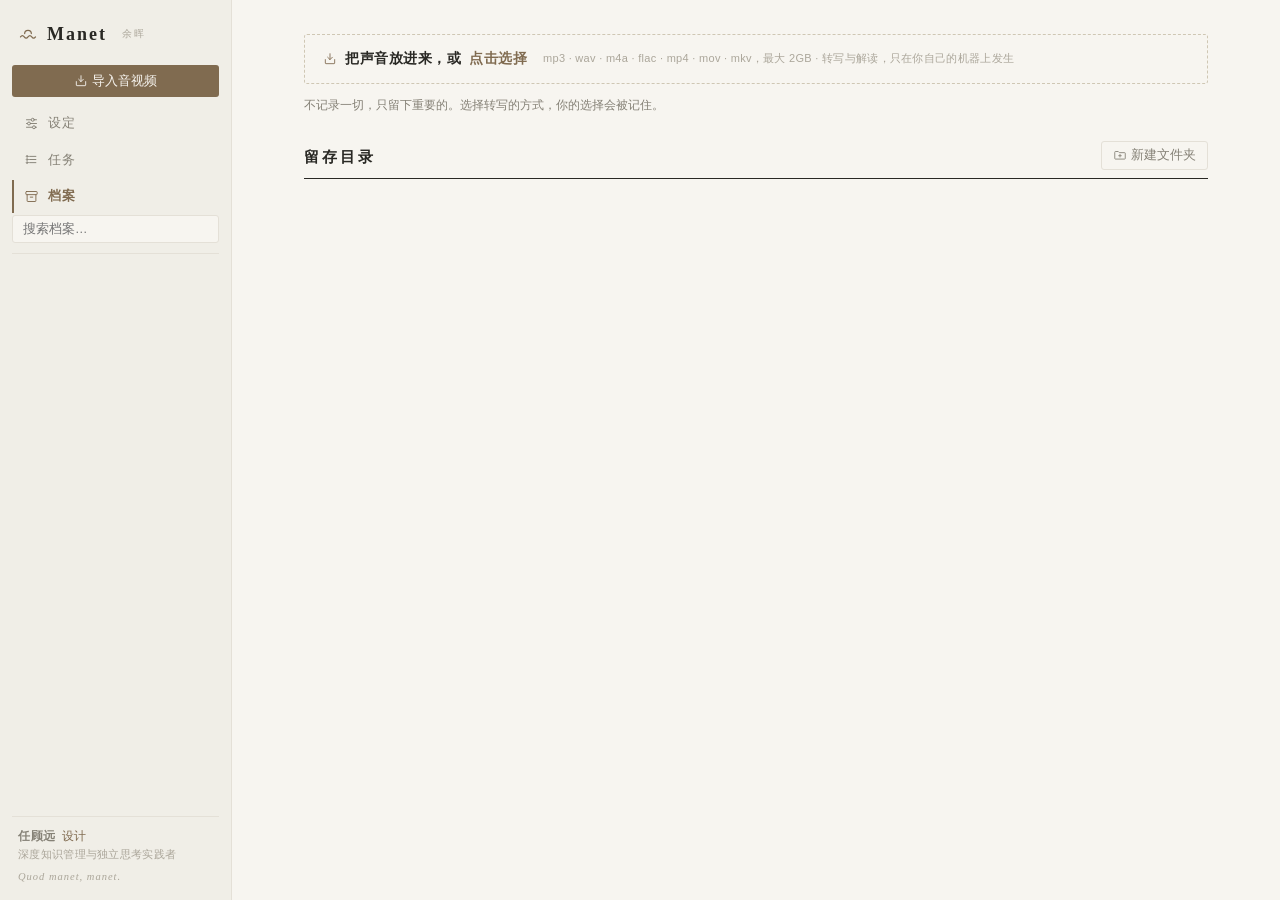
==== commit c4ea8c32: "中文名定为「余晖」 应用标题、侧栏、落地页与文档统一使用 Manet（余晖）； 版本升到 1.1.1，并在更新日志记录命名变更。  Co-Authored-By: Claude Code <norep" ====
--- a/app/static/index.html
+++ b/app/static/index.html
@@ -3,7 +3,7 @@
 <head>
 <meta charset="UTF-8">
 <meta name="viewport" content="width=device-width, initial-scale=1.0">
-<title>Manet — 本地声音转写与解读</title>
+<title>Manet（余晖）— 本地声音转写与解读</title>
 <link rel="icon" href="data:image/svg+xml,%3Csvg xmlns='http://www.w3.org/2000/svg' viewBox='0 0 24 24' fill='none' stroke='%23806B50' stroke-width='1.5' stroke-linecap='round'%3E%3Cpath d='M8 11.5a4 4 0 0 1 8 0'/%3E%3Cpath d='M3 15.5q2.25 -3 4.5 0t4.5 0t4.5 0t4.5 0'/%3E%3C/svg%3E">
 <script>
 /* 主题先行:渲染前应用,避免夜间模式闪白 */
@@ -13,7 +13,7 @@
   document.documentElement.dataset.theme = n ? "night" : "light";
 })();
 </script>
-<link rel="stylesheet" href="style.css?v=30">
+<link rel="stylesheet" href="style.css?v=33">
 </head>
 <body>
 <!-- ============ Manet 图标系统(sprite · 24 网格 · 线宽 1.5) ============ -->
@@ -64,7 +64,7 @@
 
   <!-- ================= 侧边栏 ================= -->
   <aside id="sidebar">
-    <div class="logo"><svg class="icon icon-20 logo-mark"><use href="#i-mark"/></svg>Manet</div>
+    <div class="logo"><svg class="icon icon-20 logo-mark"><use href="#i-mark"/></svg>Manet<small>余晖</small></div>
     <button id="btn-side-upload" class="btn primary side-btn"><svg class="icon"><use href="#i-import"/></svg>导入音视频</button>
     <div id="nav-settings" class="nav-item"><svg class="icon"><use href="#i-settings"/></svg>设定</div>
     <div id="nav-jobs" class="nav-item" title="任务中心"><svg class="icon"><use href="#i-tasks"/></svg>任务<span id="nav-jobs-count" class="nav-count"></span></div>
@@ -539,7 +539,6 @@
 
 <input type="file" id="file-input" hidden>
 <div id="toast" class="toast" hidden></div>
-<script src="visual.js?v=2"></script>
-<script src="app.js?v=32"></script>
+<script src="app.js?v=38"></script>
 </body>
 </html>
--- a/app/static/style.css
+++ b/app/static/style.css
@@ -85,6 +85,7 @@
   padding: 2px 6px 16px; letter-spacing: 2px; color: var(--text);
 }
 .logo span { color: var(--accent); font-weight: 400; margin-left: 4px; font-style: italic; }
+.logo small { font-family: var(--sans); font-size: 10px; font-weight: 400; letter-spacing: 2px; color: var(--text-3); margin-left: 6px; }
 
 .btn {
   border: none; border-radius: var(--radius); cursor: pointer; font-size: 13px;
@@ -356,7 +357,7 @@
 }
 
 /* ---------- 转写稿(段落式 · 宋体正文) ---------- */
-.transcript { flex: 1; overflow-y: auto; padding: 20px 26px; position: relative; }
+.transcript { flex: 1; min-height: 0; overflow-y: auto; overscroll-behavior: contain; padding: 20px 26px; position: relative; }
 .para {
   display: flex; gap: 14px; margin-bottom: 16px; cursor: pointer;
   padding: 3px 6px; border-radius: var(--radius); transition: background var(--t-fast);
@@ -701,10 +702,7 @@
   transition: color var(--t-fast), background var(--t-fast); }
 .vis-del:hover { color: var(--danger); background: var(--hover); }
 .vis-thumb { border: 1px solid var(--border); border-radius: 3px; overflow: hidden; background: var(--paper2); }
-.vis-thumb svg { display: block; width: 100%; height: auto; }
 .visual-body { flex: 1; min-height: 0; overflow: auto; padding: 18px; background: var(--paper2); border-radius: 0 0 5px 5px; }
-.visual-body svg { display: block; width: 100%; height: auto; max-width: 840px; margin: 0 auto;
-  border: 1px solid var(--border); background: #F7F5F0; }
 /* 技能路线:模型输出内联 CSS 的 HTML,iframe 内渲染 */
 .visual-html { position: relative; width: 100%; overflow: hidden; background: #FAF8F5;
   border: 1px solid var(--border); border-radius: 3px; }
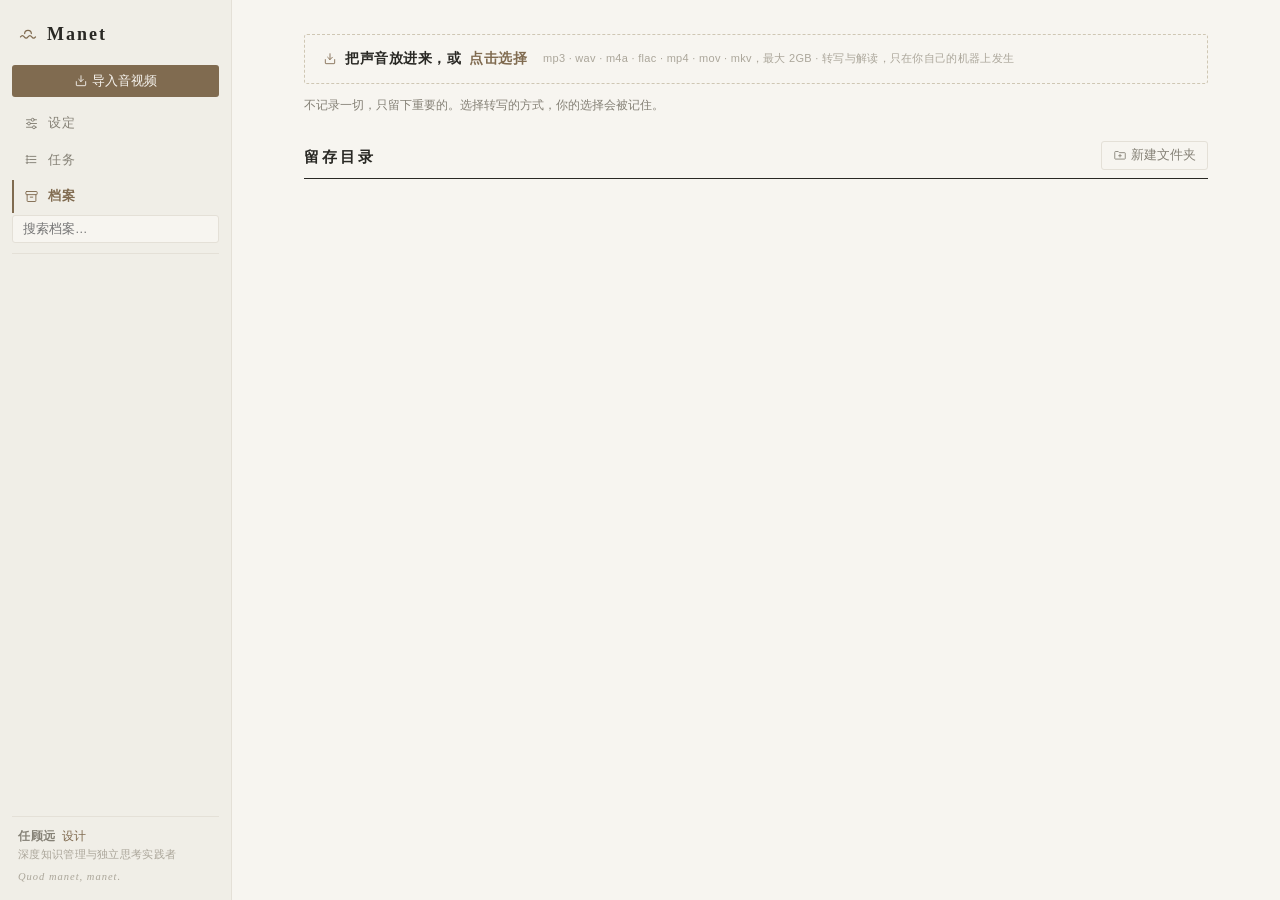
==== commit 84876ef4: "产品界面回退为英文名 Manet 中文名「余晖」只保留在介绍文案、产品说明与宣传物料； 应用标题、侧栏和功能界面不带中文名。  Co-Authored-By: Claude Code <noreply" ====
--- a/app/static/index.html
+++ b/app/static/index.html
@@ -3,7 +3,7 @@
 <head>
 <meta charset="UTF-8">
 <meta name="viewport" content="width=device-width, initial-scale=1.0">
-<title>Manet（余晖）— 本地声音转写与解读</title>
+<title>Manet — 本地声音转写与解读</title>
 <link rel="icon" href="data:image/svg+xml,%3Csvg xmlns='http://www.w3.org/2000/svg' viewBox='0 0 24 24' fill='none' stroke='%23806B50' stroke-width='1.5' stroke-linecap='round'%3E%3Cpath d='M8 11.5a4 4 0 0 1 8 0'/%3E%3Cpath d='M3 15.5q2.25 -3 4.5 0t4.5 0t4.5 0t4.5 0'/%3E%3C/svg%3E">
 <script>
 /* 主题先行:渲染前应用,避免夜间模式闪白 */
@@ -13,7 +13,7 @@
   document.documentElement.dataset.theme = n ? "night" : "light";
 })();
 </script>
-<link rel="stylesheet" href="style.css?v=33">
+<link rel="stylesheet" href="style.css?v=34">
 </head>
 <body>
 <!-- ============ Manet 图标系统(sprite · 24 网格 · 线宽 1.5) ============ -->
@@ -64,7 +64,7 @@
 
   <!-- ================= 侧边栏 ================= -->
   <aside id="sidebar">
-    <div class="logo"><svg class="icon icon-20 logo-mark"><use href="#i-mark"/></svg>Manet<small>余晖</small></div>
+    <div class="logo"><svg class="icon icon-20 logo-mark"><use href="#i-mark"/></svg>Manet</div>
     <button id="btn-side-upload" class="btn primary side-btn"><svg class="icon"><use href="#i-import"/></svg>导入音视频</button>
     <div id="nav-settings" class="nav-item"><svg class="icon"><use href="#i-settings"/></svg>设定</div>
     <div id="nav-jobs" class="nav-item" title="任务中心"><svg class="icon"><use href="#i-tasks"/></svg>任务<span id="nav-jobs-count" class="nav-count"></span></div>
--- a/app/static/style.css
+++ b/app/static/style.css
@@ -85,7 +85,6 @@
   padding: 2px 6px 16px; letter-spacing: 2px; color: var(--text);
 }
 .logo span { color: var(--accent); font-weight: 400; margin-left: 4px; font-style: italic; }
-.logo small { font-family: var(--sans); font-size: 10px; font-weight: 400; letter-spacing: 2px; color: var(--text-3); margin-left: 6px; }
 
 .btn {
   border: none; border-radius: var(--radius); cursor: pointer; font-size: 13px;
